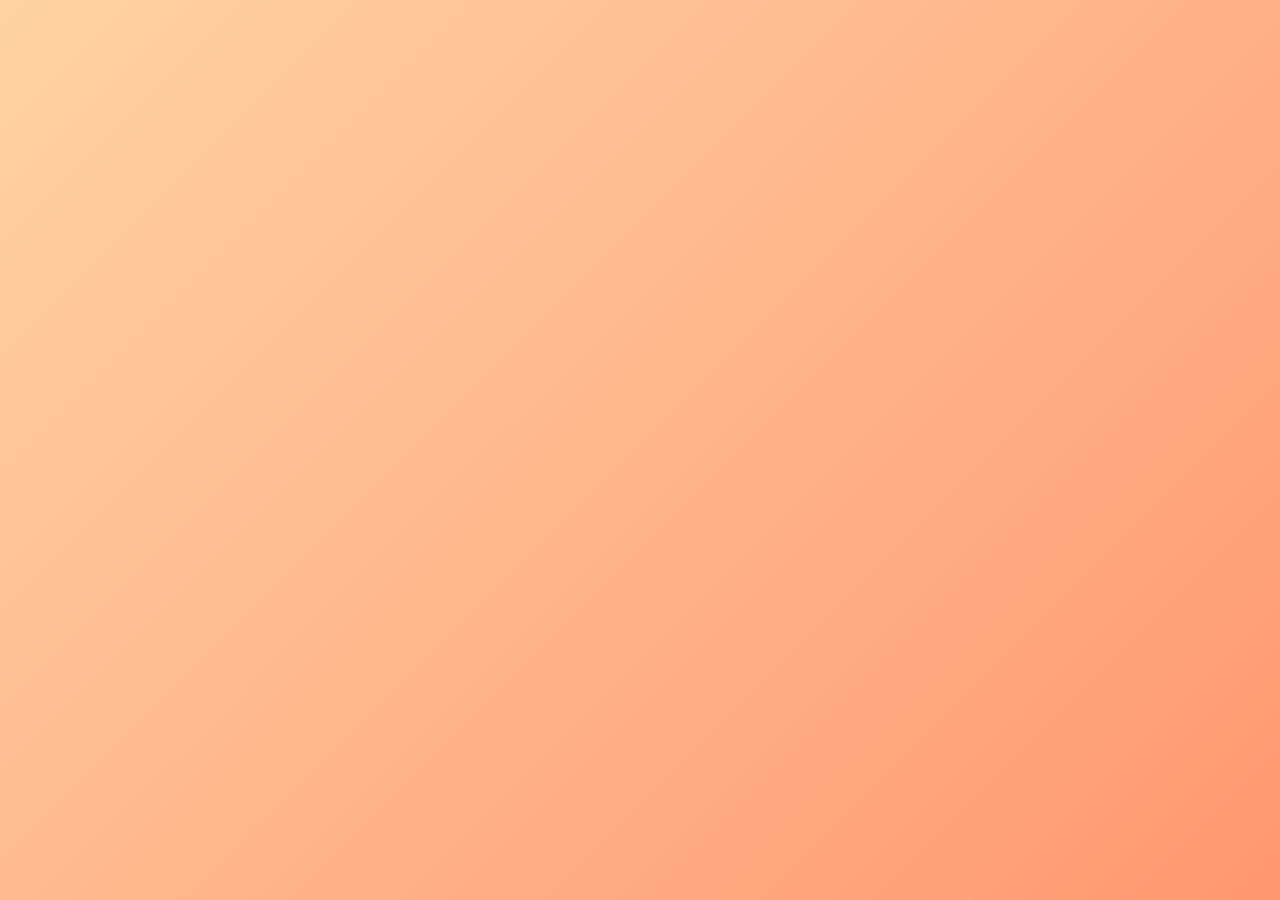
==== index.html @ 2941b7cb "initial commit" ====
<!DOCTYPE html>
<html lang="en">
<head>
    <meta charset="UTF-8">
    <meta name="viewport" content="width=device-width, initial-scale=1.0">
    <title>Welcome</title>
    <link rel="stylesheet" href="/styles/style.css">
</head>
<body>
    <div class="main">

    </div>
</body>
</html>
---- styles/style.css ----
body {
    margin: 0;
}

.main {
  background: linear-gradient(135deg, #ffd3a5, #ff9770);
  height: 100vh;
  margin: 0;
  display: flex;
  align-items: center;
  justify-content: center;
  font-family: 'Arial', sans-serif;
  color: #fff;
}
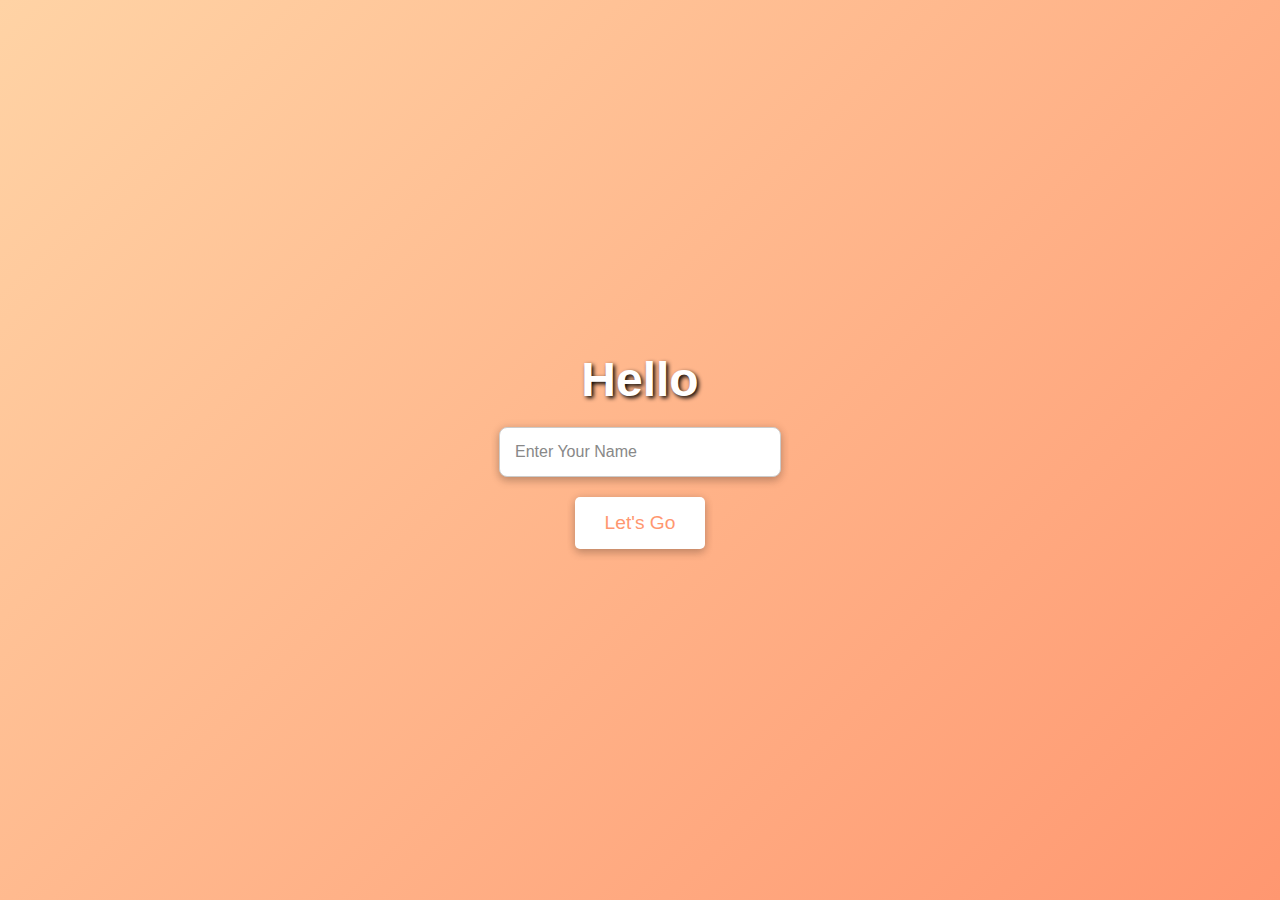
==== commit 39214b90: "welcome page done" ====
--- a/index.html
+++ b/index.html
@@ -1,14 +1,28 @@
 <!DOCTYPE html>
 <html lang="en">
+
 <head>
     <meta charset="UTF-8">
     <meta name="viewport" content="width=device-width, initial-scale=1.0">
     <title>Welcome</title>
     <link rel="stylesheet" href="/styles/style.css">
 </head>
+
 <body>
     <div class="main">
+        <div class="title">
+            <h1>Hello</h1>
+        </div>
+        <div class="input">
+            <input placeholder="Enter Your Name" id="userInputField" type="text" >
+        </div>
+
+        <div class="button">
+            <button type="button" onclick="getUserInput()"> Let's Go</button>
+        </div>
 
     </div>
+    <script src="/controllers/script.js"></script>
 </body>
+
 </html>--- a/styles/style.css
+++ b/styles/style.css
@@ -3,12 +3,67 @@
 }
 
 .main {
-  background: linear-gradient(135deg, #ffd3a5, #ff9770);
-  height: 100vh;
-  margin: 0;
-  display: flex;
-  align-items: center;
-  justify-content: center;
-  font-family: 'Arial', sans-serif;
-  color: #fff;
-}+    background: linear-gradient(135deg, #ffd3a5, #ff9770);
+    height: 100vh;
+    margin: 0;
+    display: flex;
+    align-items: center;
+    flex-direction: column;
+    justify-content: center;
+    font-family: 'Arial', sans-serif;
+    color: #333; 
+}
+
+.title {
+    text-align: center;
+    margin-bottom: 20px;
+}
+.title h1 {
+    font-size: 3em;
+    margin: 0;
+    color: #fff;
+    text-shadow: 2px 2px 4px #000; 
+}
+
+.input {
+    text-align: center;
+    margin-bottom: 20px;
+}
+
+.input h4 {
+    font-size: 1.2em;
+    margin: 0;
+    color: #fff; 
+}
+
+input {
+    padding: 15px; 
+    width: 250px; 
+    border: none;
+    border-radius: 8px;
+    font-size: 1em;
+    color: #555; 
+    background-color: #fff; 
+    box-shadow: 0 4px 8px rgba(0, 0, 0, 0.2), 0 0 10px rgba(0, 0, 0, 0.1); 
+    border: 1px solid #ccc; 
+}
+
+.input input::placeholder {
+    color: #888; 
+}
+
+.button button {
+    padding: 15px 30px; 
+    background-color: #fff;
+    color: #ff9770;
+    border: none;
+    border-radius: 5px;
+    font-size: 1.2em;
+    cursor: pointer;
+    transition: background-color 0.3s ease;
+    box-shadow: 0 4px 8px rgba(0, 0, 0, 0.2), 0 0 10px rgba(0, 0, 0, 0.1); 
+}
+
+.button button:hover {
+    background-color: #ffddb9;
+}
